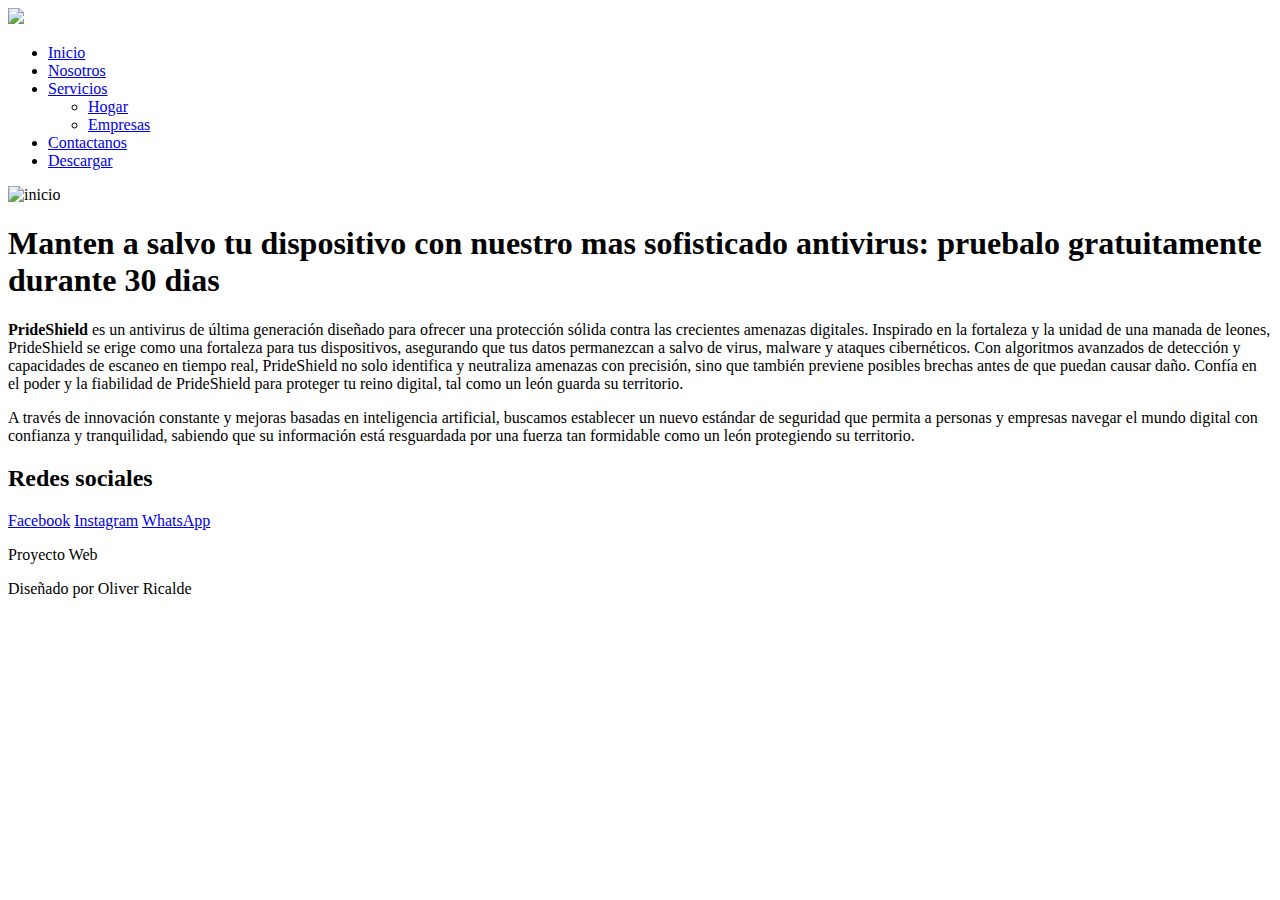
==== index.html @ 7447cc84 "Add files via upload" ====
<!DOCTYPE html>
<html lang="en">
<head>
    <meta charset="UTF-8">
    <meta name="viewport" content="width=device-width, initial-scale=1.0">
    <title>Document</title>
    <link rel="icon" href="favicon.png">
    <link rel="stylesheet" type="text/css" href="css/edgrid.css">
    <link rel="stylesheet" type="text/css" href="css/style.css">
</head>
<body>
    <header class="ed-container">
        <div class="ed-item web-20"> 
            <a href="/"><img src="img/logo.png"/></a>
        </div>
        <div class="ed-item web-80">
            <nav>
                <ul class="ed-menu web-horizontal web-main-end">
                    <li><a href="index.html">Inicio</a></li>
                    <li><a href="nosotros.html">Nosotros</a></li>
                    <li><a href="#">Servicios</a>
                        <ul class="ed-menu web-vertical">
                            <li><a href="hogar.html">Hogar</a></li>
                            <li><a href="empresas.html">Empresas</a></li>
                        </ul>
                    </li>
                    <li><a href="contacto.html">Contactanos</a></li>
                    <li><a href="#">Descargar</a></li>
                </ul>
            </nav>
        </div>
    </header>

        <div id="banner" class="ed-container">
            <div class="ed-item">
                <img class="img-ini" src="img/inicio.jpg" alt="inicio"/>
            </div>
        </div>

        <div class="ed-container">
            <main class="ed-item web-75">
                <h1>Manten a salvo tu dispositivo con nuestro mas sofisticado antivirus: pruebalo gratuitamente durante 30 dias</h1>
                <p> <b>PrideShield</b> es un antivirus de última generación diseñado para ofrecer una protección 
                    sólida contra las crecientes amenazas digitales. Inspirado en la fortaleza y la unidad de una manada de leones, 
                    PrideShield se erige como una fortaleza para tus dispositivos, asegurando que tus datos permanezcan a salvo de virus,
                     malware y ataques cibernéticos. Con algoritmos avanzados de detección y capacidades de escaneo en tiempo real, 
                     PrideShield no solo identifica y neutraliza amenazas con precisión, sino que también previene posibles brechas 
                     antes de que puedan causar daño. Confía en el poder y la fiabilidad de PrideShield
                     para proteger tu reino digital, tal como un león guarda su territorio.</p>
                <p>
                    A través de innovación constante y mejoras basadas en inteligencia artificial, buscamos establecer un nuevo 
                    estándar de seguridad que permita a personas y empresas navegar el mundo digital con confianza y tranquilidad, 
                    sabiendo que su información está resguardada por una fuerza tan formidable como un león protegiendo su territorio.
                </p>
            </main>

            <aside class="ed-item web-25">
                <div>
                    <h2>Redes sociales</h2>
                    <a href="http://facebook.com" target="_blank">Facebook</a>
                    <a href="http://instagram.com" target="_blank">Instagram</a>
                    <a href="http://WhatsApp.com" target="_blank">WhatsApp</a>
                </div>
            </aside>
        </div>

        <footer>
            <div class="ed-container">
                <div class="ed-item">
                    <p>Proyecto Web</p>
                    <p>Diseñado por Oliver Ricalde</p>
                </div>
            </div>
        </footer>

   
</body>
</html>
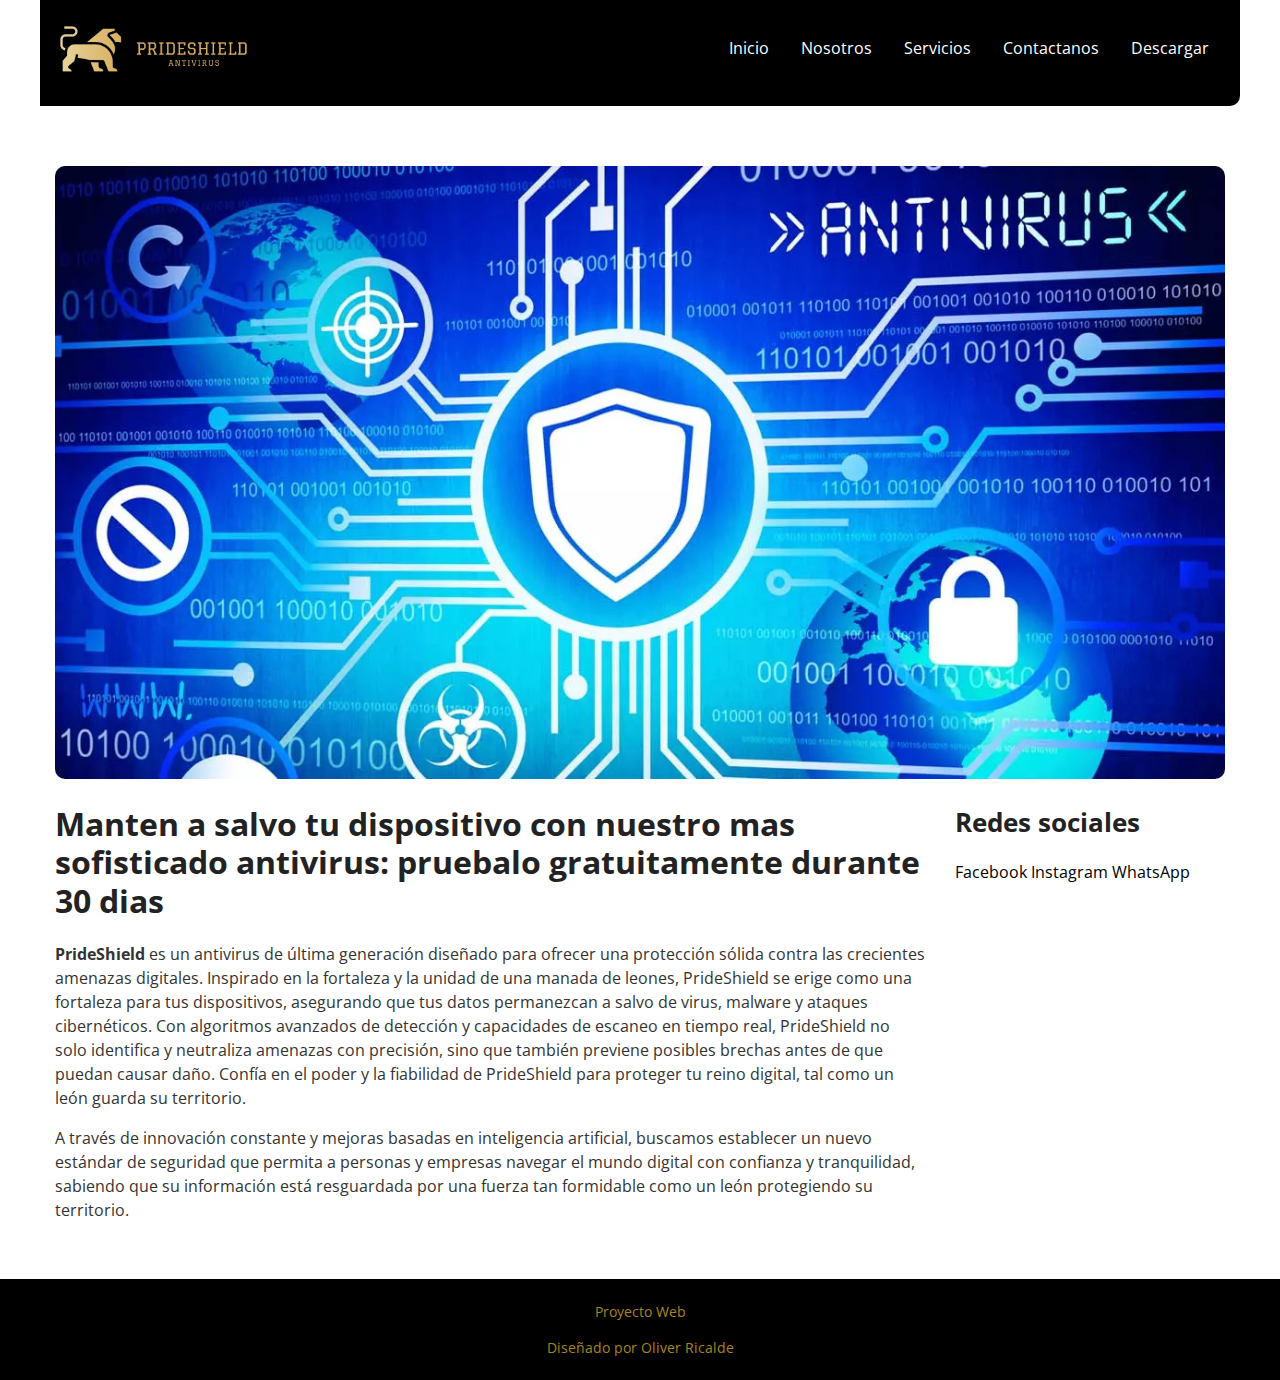
==== commit 9edef05d: "index.html" ====
--- a/index.html
+++ b/index.html
@@ -5,13 +5,13 @@
     <meta name="viewport" content="width=device-width, initial-scale=1.0">
     <title>Document</title>
     <link rel="icon" href="favicon.png">
-    <link rel="stylesheet" type="text/css" href="css/edgrid.css">
-    <link rel="stylesheet" type="text/css" href="css/style.css">
+    <link rel="stylesheet" type="text/css" href="edgrid.css">
+    <link rel="stylesheet" type="text/css" href="style.css">
 </head>
 <body>
     <header class="ed-container">
         <div class="ed-item web-20"> 
-            <a href="/"><img src="img/logo.png"/></a>
+            <a href="/"><img src="logo.png"/></a>
         </div>
         <div class="ed-item web-80">
             <nav>
@@ -33,7 +33,7 @@
 
         <div id="banner" class="ed-container">
             <div class="ed-item">
-                <img class="img-ini" src="img/inicio.jpg" alt="inicio"/>
+                <img class="img-ini" src="inicio.jpg" alt="inicio"/>
             </div>
         </div>
 
@@ -75,4 +75,4 @@
 
    
 </body>
-</html>+</html>
--- a/edgrid.css
+++ b/edgrid.css
@@ -0,0 +1,2758 @@
+@charset "UTF-8";
+@import url(http://fonts.googleapis.com/css?family=Open+Sans:400,300,700,600,800);
+*,
+*:before,
+*:after {
+  box-sizing: border-box; }
+
+body {
+  margin: 0;
+  font-family: sans-serif; }
+
+img {
+  max-width: 100%;
+  height: auto; }
+
+a {
+  text-decoration: none; }
+
+/*
+  GRUPOS Y CAJAS
+  ==============
+  Los grupos son contenedores para las cajas.
+  Las cajas crean las divisiones en el grupo (columnas).
+  En ED GRID 1.2. los grupos son containers y las
+  cajas son items. Para crear un namespace se usan las
+  clases ed-container y ed-item. Se pueden seguir usando
+  las clases .grupo y .caja pero se desaconseja (en la v2 desaparecerán)
+*/
+.grupo,
+.ed-container {
+  display: -webkit-flex;
+  display: -ms-flexbox;
+  display: flex;
+  -webkit-flex-wrap: wrap;
+      -ms-flex-wrap: wrap;
+          flex-wrap: wrap;
+  max-width: 1200px;
+  margin-left: auto;
+  margin-right: auto;
+  width: 100%; }
+  .grupo.total,
+  .grupo.full,
+  .ed-container.total,
+  .ed-container.full {
+    max-width: 100%; }
+
+.caja,
+.ed-item {
+  margin: 0;
+  padding-left: 15px;
+  padding-right: 15px;
+  width: 100%; }
+
+.base-5,
+.caja.base-5,
+.ed-item.base-5 {
+  width: 5%; }
+
+.base-10,
+.caja.base-10,
+.ed-item.base-10 {
+  width: 10%; }
+
+.base-15,
+.caja.base-15,
+.ed-item.base-15 {
+  width: 15%; }
+
+.base-20,
+.caja.base-20,
+.ed-item.base-20 {
+  width: 20%; }
+
+.base-25,
+.caja.base-25,
+.ed-item.base-25 {
+  width: 25%; }
+
+.base-30,
+.caja.base-30,
+.ed-item.base-30 {
+  width: 30%; }
+
+.base-35,
+.caja.base-35,
+.ed-item.base-35 {
+  width: 35%; }
+
+.base-40,
+.caja.base-40,
+.ed-item.base-40 {
+  width: 40%; }
+
+.base-45,
+.caja.base-45,
+.ed-item.base-45 {
+  width: 45%; }
+
+.base-50,
+.caja.base-50,
+.ed-item.base-50 {
+  width: 50%; }
+
+.base-55,
+.caja.base-55,
+.ed-item.base-55 {
+  width: 55%; }
+
+.base-60,
+.caja.base-60,
+.ed-item.base-60 {
+  width: 60%; }
+
+.base-65,
+.caja.base-65,
+.ed-item.base-65 {
+  width: 65%; }
+
+.base-70,
+.caja.base-70,
+.ed-item.base-70 {
+  width: 70%; }
+
+.base-75,
+.caja.base-75,
+.ed-item.base-75 {
+  width: 75%; }
+
+.base-80,
+.caja.base-80,
+.ed-item.base-80 {
+  width: 80%; }
+
+.base-85,
+.caja.base-85,
+.ed-item.base-85 {
+  width: 85%; }
+
+.base-90,
+.caja.base-90,
+.ed-item.base-90 {
+  width: 90%; }
+
+.base-95,
+.caja.base-95,
+.ed-item.base-95 {
+  width: 95%; }
+
+.base-100,
+.caja.base-100,
+.ed-item.base-100 {
+  width: 100%; }
+
+.base-1-3,
+.caja.base-1-3,
+.ed-item.base-1-3 {
+  width: 33.33333%; }
+
+.base-2-3,
+.caja.base-2-3,
+.ed-item.base-2-3 {
+  width: 66.66667%; }
+
+.base-3-3,
+.caja.base-3-3,
+.ed-item.base-3-3 {
+  width: 100%; }
+
+.base-1-6,
+.caja.base-1-6,
+.ed-item.base-1-6 {
+  width: 16.66667%; }
+
+.base-2-6,
+.caja.base-2-6,
+.ed-item.base-2-6 {
+  width: 33.33333%; }
+
+.base-3-6,
+.caja.base-3-6,
+.ed-item.base-3-6 {
+  width: 50%; }
+
+.base-4-6,
+.caja.base-4-6,
+.ed-item.base-4-6 {
+  width: 66.66667%; }
+
+.base-5-6,
+.caja.base-5-6,
+.ed-item.base-5-6 {
+  width: 83.33333%; }
+
+.base-6-6,
+.caja.base-6-6,
+.ed-item.base-6-6 {
+  width: 100%; }
+
+.base-1-8,
+.caja.base-1-8,
+.ed-item.base-1-8 {
+  width: 12.5%; }
+
+.base-2-8,
+.caja.base-2-8,
+.ed-item.base-2-8 {
+  width: 25%; }
+
+.base-3-8,
+.caja.base-3-8,
+.ed-item.base-3-8 {
+  width: 37.5%; }
+
+.base-4-8,
+.caja.base-4-8,
+.ed-item.base-4-8 {
+  width: 50%; }
+
+.base-5-8,
+.caja.base-5-8,
+.ed-item.base-5-8 {
+  width: 62.5%; }
+
+.base-6-8,
+.caja.base-6-8,
+.ed-item.base-6-8 {
+  width: 75%; }
+
+.base-7-8,
+.caja.base-7-8,
+.ed-item.base-7-8 {
+  width: 87.5%; }
+
+.base-8-8,
+.caja.base-8-8,
+.ed-item.base-8-8 {
+  width: 100%; }
+
+@media all and (min-width: 480px) {
+  .movil-5,
+  .caja.movil-5,
+  .ed-item.movil-5 {
+    width: 5%; }
+  .movil-10,
+  .caja.movil-10,
+  .ed-item.movil-10 {
+    width: 10%; }
+  .movil-15,
+  .caja.movil-15,
+  .ed-item.movil-15 {
+    width: 15%; }
+  .movil-20,
+  .caja.movil-20,
+  .ed-item.movil-20 {
+    width: 20%; }
+  .movil-25,
+  .caja.movil-25,
+  .ed-item.movil-25 {
+    width: 25%; }
+  .movil-30,
+  .caja.movil-30,
+  .ed-item.movil-30 {
+    width: 30%; }
+  .movil-35,
+  .caja.movil-35,
+  .ed-item.movil-35 {
+    width: 35%; }
+  .movil-40,
+  .caja.movil-40,
+  .ed-item.movil-40 {
+    width: 40%; }
+  .movil-45,
+  .caja.movil-45,
+  .ed-item.movil-45 {
+    width: 45%; }
+  .movil-50,
+  .caja.movil-50,
+  .ed-item.movil-50 {
+    width: 50%; }
+  .movil-55,
+  .caja.movil-55,
+  .ed-item.movil-55 {
+    width: 55%; }
+  .movil-60,
+  .caja.movil-60,
+  .ed-item.movil-60 {
+    width: 60%; }
+  .movil-65,
+  .caja.movil-65,
+  .ed-item.movil-65 {
+    width: 65%; }
+  .movil-70,
+  .caja.movil-70,
+  .ed-item.movil-70 {
+    width: 70%; }
+  .movil-75,
+  .caja.movil-75,
+  .ed-item.movil-75 {
+    width: 75%; }
+  .movil-80,
+  .caja.movil-80,
+  .ed-item.movil-80 {
+    width: 80%; }
+  .movil-85,
+  .caja.movil-85,
+  .ed-item.movil-85 {
+    width: 85%; }
+  .movil-90,
+  .caja.movil-90,
+  .ed-item.movil-90 {
+    width: 90%; }
+  .movil-95,
+  .caja.movil-95,
+  .ed-item.movil-95 {
+    width: 95%; }
+  .movil-100,
+  .caja.movil-100,
+  .ed-item.movil-100 {
+    width: 100%; }
+  .movil-1-3,
+  .caja.movil-1-3,
+  .ed-item.movil-1-3 {
+    width: 33.33333%; }
+  .movil-2-3,
+  .caja.movil-2-3,
+  .ed-item.movil-2-3 {
+    width: 66.66667%; }
+  .movil-3-3,
+  .caja.movil-3-3,
+  .ed-item.movil-3-3 {
+    width: 100%; }
+  .movil-1-6,
+  .caja.movil-1-6,
+  .ed-item.movil-1-6 {
+    width: 16.66667%; }
+  .movil-2-6,
+  .caja.movil-2-6,
+  .ed-item.movil-2-6 {
+    width: 33.33333%; }
+  .movil-3-6,
+  .caja.movil-3-6,
+  .ed-item.movil-3-6 {
+    width: 50%; }
+  .movil-4-6,
+  .caja.movil-4-6,
+  .ed-item.movil-4-6 {
+    width: 66.66667%; }
+  .movil-5-6,
+  .caja.movil-5-6,
+  .ed-item.movil-5-6 {
+    width: 83.33333%; }
+  .movil-6-6,
+  .caja.movil-6-6,
+  .ed-item.movil-6-6 {
+    width: 100%; }
+  .movil-1-8,
+  .caja.movil-1-8,
+  .ed-item.movil-1-8 {
+    width: 12.5%; }
+  .movil-2-8,
+  .caja.movil-2-8,
+  .ed-item.movil-2-8 {
+    width: 25%; }
+  .movil-3-8,
+  .caja.movil-3-8,
+  .ed-item.movil-3-8 {
+    width: 37.5%; }
+  .movil-4-8,
+  .caja.movil-4-8,
+  .ed-item.movil-4-8 {
+    width: 50%; }
+  .movil-5-8,
+  .caja.movil-5-8,
+  .ed-item.movil-5-8 {
+    width: 62.5%; }
+  .movil-6-8,
+  .caja.movil-6-8,
+  .ed-item.movil-6-8 {
+    width: 75%; }
+  .movil-7-8,
+  .caja.movil-7-8,
+  .ed-item.movil-7-8 {
+    width: 87.5%; }
+  .movil-8-8,
+  .caja.movil-8-8,
+  .ed-item.movil-8-8 {
+    width: 100%; } }
+
+@media all and (min-width: 768px) {
+  .tablet-5,
+  .caja.tablet-5,
+  .ed-item.tablet-5 {
+    width: 5%; }
+  .tablet-10,
+  .caja.tablet-10,
+  .ed-item.tablet-10 {
+    width: 10%; }
+  .tablet-15,
+  .caja.tablet-15,
+  .ed-item.tablet-15 {
+    width: 15%; }
+  .tablet-20,
+  .caja.tablet-20,
+  .ed-item.tablet-20 {
+    width: 20%; }
+  .tablet-25,
+  .caja.tablet-25,
+  .ed-item.tablet-25 {
+    width: 25%; }
+  .tablet-30,
+  .caja.tablet-30,
+  .ed-item.tablet-30 {
+    width: 30%; }
+  .tablet-35,
+  .caja.tablet-35,
+  .ed-item.tablet-35 {
+    width: 35%; }
+  .tablet-40,
+  .caja.tablet-40,
+  .ed-item.tablet-40 {
+    width: 40%; }
+  .tablet-45,
+  .caja.tablet-45,
+  .ed-item.tablet-45 {
+    width: 45%; }
+  .tablet-50,
+  .caja.tablet-50,
+  .ed-item.tablet-50 {
+    width: 50%; }
+  .tablet-55,
+  .caja.tablet-55,
+  .ed-item.tablet-55 {
+    width: 55%; }
+  .tablet-60,
+  .caja.tablet-60,
+  .ed-item.tablet-60 {
+    width: 60%; }
+  .tablet-65,
+  .caja.tablet-65,
+  .ed-item.tablet-65 {
+    width: 65%; }
+  .tablet-70,
+  .caja.tablet-70,
+  .ed-item.tablet-70 {
+    width: 70%; }
+  .tablet-75,
+  .caja.tablet-75,
+  .ed-item.tablet-75 {
+    width: 75%; }
+  .tablet-80,
+  .caja.tablet-80,
+  .ed-item.tablet-80 {
+    width: 80%; }
+  .tablet-85,
+  .caja.tablet-85,
+  .ed-item.tablet-85 {
+    width: 85%; }
+  .tablet-90,
+  .caja.tablet-90,
+  .ed-item.tablet-90 {
+    width: 90%; }
+  .tablet-95,
+  .caja.tablet-95,
+  .ed-item.tablet-95 {
+    width: 95%; }
+  .tablet-100,
+  .caja.tablet-100,
+  .ed-item.tablet-100 {
+    width: 100%; }
+  .tablet-1-3,
+  .caja.tablet-1-3,
+  .ed-item.tablet-1-3 {
+    width: 33.33333%; }
+  .tablet-2-3,
+  .caja.tablet-2-3,
+  .ed-item.tablet-2-3 {
+    width: 66.66667%; }
+  .tablet-3-3,
+  .caja.tablet-3-3,
+  .ed-item.tablet-3-3 {
+    width: 100%; }
+  .tablet-1-6,
+  .caja.tablet-1-6,
+  .ed-item.tablet-1-6 {
+    width: 16.66667%; }
+  .tablet-2-6,
+  .caja.tablet-2-6,
+  .ed-item.tablet-2-6 {
+    width: 33.33333%; }
+  .tablet-3-6,
+  .caja.tablet-3-6,
+  .ed-item.tablet-3-6 {
+    width: 50%; }
+  .tablet-4-6,
+  .caja.tablet-4-6,
+  .ed-item.tablet-4-6 {
+    width: 66.66667%; }
+  .tablet-5-6,
+  .caja.tablet-5-6,
+  .ed-item.tablet-5-6 {
+    width: 83.33333%; }
+  .tablet-6-6,
+  .caja.tablet-6-6,
+  .ed-item.tablet-6-6 {
+    width: 100%; }
+  .tablet-1-8,
+  .caja.tablet-1-8,
+  .ed-item.tablet-1-8 {
+    width: 12.5%; }
+  .tablet-2-8,
+  .caja.tablet-2-8,
+  .ed-item.tablet-2-8 {
+    width: 25%; }
+  .tablet-3-8,
+  .caja.tablet-3-8,
+  .ed-item.tablet-3-8 {
+    width: 37.5%; }
+  .tablet-4-8,
+  .caja.tablet-4-8,
+  .ed-item.tablet-4-8 {
+    width: 50%; }
+  .tablet-5-8,
+  .caja.tablet-5-8,
+  .ed-item.tablet-5-8 {
+    width: 62.5%; }
+  .tablet-6-8,
+  .caja.tablet-6-8,
+  .ed-item.tablet-6-8 {
+    width: 75%; }
+  .tablet-7-8,
+  .caja.tablet-7-8,
+  .ed-item.tablet-7-8 {
+    width: 87.5%; }
+  .tablet-8-8,
+  .caja.tablet-8-8,
+  .ed-item.tablet-8-8 {
+    width: 100%; } }
+
+@media all and (min-width: 1024px) {
+  .web-5,
+  .caja.web-5,
+  .ed-item.web-5 {
+    width: 5%; }
+  .web-10,
+  .caja.web-10,
+  .ed-item.web-10 {
+    width: 10%; }
+  .web-15,
+  .caja.web-15,
+  .ed-item.web-15 {
+    width: 15%; }
+  .web-20,
+  .caja.web-20,
+  .ed-item.web-20 {
+    width: 20%; }
+  .web-25,
+  .caja.web-25,
+  .ed-item.web-25 {
+    width: 25%; }
+  .web-30,
+  .caja.web-30,
+  .ed-item.web-30 {
+    width: 30%; }
+  .web-35,
+  .caja.web-35,
+  .ed-item.web-35 {
+    width: 35%; }
+  .web-40,
+  .caja.web-40,
+  .ed-item.web-40 {
+    width: 40%; }
+  .web-45,
+  .caja.web-45,
+  .ed-item.web-45 {
+    width: 45%; }
+  .web-50,
+  .caja.web-50,
+  .ed-item.web-50 {
+    width: 50%; }
+  .web-55,
+  .caja.web-55,
+  .ed-item.web-55 {
+    width: 55%; }
+  .web-60,
+  .caja.web-60,
+  .ed-item.web-60 {
+    width: 60%; }
+  .web-65,
+  .caja.web-65,
+  .ed-item.web-65 {
+    width: 65%; }
+  .web-70,
+  .caja.web-70,
+  .ed-item.web-70 {
+    width: 70%; }
+  .web-75,
+  .caja.web-75,
+  .ed-item.web-75 {
+    width: 75%; }
+  .web-80,
+  .caja.web-80,
+  .ed-item.web-80 {
+    width: 80%; }
+  .web-85,
+  .caja.web-85,
+  .ed-item.web-85 {
+    width: 85%; }
+  .web-90,
+  .caja.web-90,
+  .ed-item.web-90 {
+    width: 90%; }
+  .web-95,
+  .caja.web-95,
+  .ed-item.web-95 {
+    width: 95%; }
+  .web-100,
+  .caja.web-100,
+  .ed-item.web-100 {
+    width: 100%; }
+  .web-1-3,
+  .caja.web-1-3,
+  .ed-item.web-1-3 {
+    width: 33.33333%; }
+  .web-2-3,
+  .caja.web-2-3,
+  .ed-item.web-2-3 {
+    width: 66.66667%; }
+  .web-3-3,
+  .caja.web-3-3,
+  .ed-item.web-3-3 {
+    width: 100%; }
+  .web-1-6,
+  .caja.web-1-6,
+  .ed-item.web-1-6 {
+    width: 16.66667%; }
+  .web-2-6,
+  .caja.web-2-6,
+  .ed-item.web-2-6 {
+    width: 33.33333%; }
+  .web-3-6,
+  .caja.web-3-6,
+  .ed-item.web-3-6 {
+    width: 50%; }
+  .web-4-6,
+  .caja.web-4-6,
+  .ed-item.web-4-6 {
+    width: 66.66667%; }
+  .web-5-6,
+  .caja.web-5-6,
+  .ed-item.web-5-6 {
+    width: 83.33333%; }
+  .web-6-6,
+  .caja.web-6-6,
+  .ed-item.web-6-6 {
+    width: 100%; }
+  .web-1-8,
+  .caja.web-1-8,
+  .ed-item.web-1-8 {
+    width: 12.5%; }
+  .web-2-8,
+  .caja.web-2-8,
+  .ed-item.web-2-8 {
+    width: 25%; }
+  .web-3-8,
+  .caja.web-3-8,
+  .ed-item.web-3-8 {
+    width: 37.5%; }
+  .web-4-8,
+  .caja.web-4-8,
+  .ed-item.web-4-8 {
+    width: 50%; }
+  .web-5-8,
+  .caja.web-5-8,
+  .ed-item.web-5-8 {
+    width: 62.5%; }
+  .web-6-8,
+  .caja.web-6-8,
+  .ed-item.web-6-8 {
+    width: 75%; }
+  .web-7-8,
+  .caja.web-7-8,
+  .ed-item.web-7-8 {
+    width: 87.5%; }
+  .web-8-8,
+  .caja.web-8-8,
+  .ed-item.web-8-8 {
+    width: 100%; } }
+
+@media all and (min-width: 1400px) {
+  .hd-5,
+  .caja.hd-5,
+  .ed-item.hd-5 {
+    width: 5%; }
+  .hd-10,
+  .caja.hd-10,
+  .ed-item.hd-10 {
+    width: 10%; }
+  .hd-15,
+  .caja.hd-15,
+  .ed-item.hd-15 {
+    width: 15%; }
+  .hd-20,
+  .caja.hd-20,
+  .ed-item.hd-20 {
+    width: 20%; }
+  .hd-25,
+  .caja.hd-25,
+  .ed-item.hd-25 {
+    width: 25%; }
+  .hd-30,
+  .caja.hd-30,
+  .ed-item.hd-30 {
+    width: 30%; }
+  .hd-35,
+  .caja.hd-35,
+  .ed-item.hd-35 {
+    width: 35%; }
+  .hd-40,
+  .caja.hd-40,
+  .ed-item.hd-40 {
+    width: 40%; }
+  .hd-45,
+  .caja.hd-45,
+  .ed-item.hd-45 {
+    width: 45%; }
+  .hd-50,
+  .caja.hd-50,
+  .ed-item.hd-50 {
+    width: 50%; }
+  .hd-55,
+  .caja.hd-55,
+  .ed-item.hd-55 {
+    width: 55%; }
+  .hd-60,
+  .caja.hd-60,
+  .ed-item.hd-60 {
+    width: 60%; }
+  .hd-65,
+  .caja.hd-65,
+  .ed-item.hd-65 {
+    width: 65%; }
+  .hd-70,
+  .caja.hd-70,
+  .ed-item.hd-70 {
+    width: 70%; }
+  .hd-75,
+  .caja.hd-75,
+  .ed-item.hd-75 {
+    width: 75%; }
+  .hd-80,
+  .caja.hd-80,
+  .ed-item.hd-80 {
+    width: 80%; }
+  .hd-85,
+  .caja.hd-85,
+  .ed-item.hd-85 {
+    width: 85%; }
+  .hd-90,
+  .caja.hd-90,
+  .ed-item.hd-90 {
+    width: 90%; }
+  .hd-95,
+  .caja.hd-95,
+  .ed-item.hd-95 {
+    width: 95%; }
+  .hd-100,
+  .caja.hd-100,
+  .ed-item.hd-100 {
+    width: 100%; }
+  .hd-1-3,
+  .caja.hd-1-3,
+  .ed-item.hd-1-3 {
+    width: 33.33333%; }
+  .hd-2-3,
+  .caja.hd-2-3,
+  .ed-item.hd-2-3 {
+    width: 66.66667%; }
+  .hd-3-3,
+  .caja.hd-3-3,
+  .ed-item.hd-3-3 {
+    width: 100%; }
+  .hd-1-6,
+  .caja.hd-1-6,
+  .ed-item.hd-1-6 {
+    width: 16.66667%; }
+  .hd-2-6,
+  .caja.hd-2-6,
+  .ed-item.hd-2-6 {
+    width: 33.33333%; }
+  .hd-3-6,
+  .caja.hd-3-6,
+  .ed-item.hd-3-6 {
+    width: 50%; }
+  .hd-4-6,
+  .caja.hd-4-6,
+  .ed-item.hd-4-6 {
+    width: 66.66667%; }
+  .hd-5-6,
+  .caja.hd-5-6,
+  .ed-item.hd-5-6 {
+    width: 83.33333%; }
+  .hd-6-6,
+  .caja.hd-6-6,
+  .ed-item.hd-6-6 {
+    width: 100%; }
+  .hd-1-8,
+  .caja.hd-1-8,
+  .ed-item.hd-1-8 {
+    width: 12.5%; }
+  .hd-2-8,
+  .caja.hd-2-8,
+  .ed-item.hd-2-8 {
+    width: 25%; }
+  .hd-3-8,
+  .caja.hd-3-8,
+  .ed-item.hd-3-8 {
+    width: 37.5%; }
+  .hd-4-8,
+  .caja.hd-4-8,
+  .ed-item.hd-4-8 {
+    width: 50%; }
+  .hd-5-8,
+  .caja.hd-5-8,
+  .ed-item.hd-5-8 {
+    width: 62.5%; }
+  .hd-6-8,
+  .caja.hd-6-8,
+  .ed-item.hd-6-8 {
+    width: 75%; }
+  .hd-7-8,
+  .caja.hd-7-8,
+  .ed-item.hd-7-8 {
+    width: 87.5%; }
+  .hd-8-8,
+  .caja.hd-8-8,
+  .ed-item.hd-8-8 {
+    width: 100%; } }
+
+/*ESTILOS PARA DESARROLLO
+========================
+Añada la clase "desarrollo"
+a <body> para tener ayudas al trabajar con ED GRID
+*/
+body.desarrollo {
+  margin: 0 !important; }
+  body.desarrollo:before {
+    background: steelblue;
+    color: #fff;
+    font-family: sans-serif;
+    font-size: 18px;
+    font-weight: bold;
+    line-height: 36px;
+    text-align: center;
+    display: block;
+    height: 36px;
+    margin-bottom: 30px;
+    position: relative;
+    z-index: 900; }
+  body.desarrollo .grupo,
+  body.desarrollo .ed-container {
+    padding-top: 22px;
+    margin-bottom: 10px;
+    outline: 1px solid tomato;
+    position: relative; }
+    body.desarrollo .grupo .caja,
+    body.desarrollo .grupo .ed-item,
+    body.desarrollo .ed-container .caja,
+    body.desarrollo .ed-container .ed-item {
+      position: relative;
+      padding-bottom: 22px; }
+      body.desarrollo .grupo .caja:nth-child(even),
+      body.desarrollo .grupo .ed-item:nth-child(even),
+      body.desarrollo .ed-container .caja:nth-child(even),
+      body.desarrollo .ed-container .ed-item:nth-child(even) {
+        background: rgba(70, 130, 180, 0.2); }
+    body.desarrollo .grupo .grupo,
+    body.desarrollo .grupo .ed-container,
+    body.desarrollo .ed-container .grupo,
+    body.desarrollo .ed-container .ed-container {
+      margin-bottom: 0; }
+
+.desarrollo .grupo:before,
+.desarrollo .ed-container:before,
+.desarrollo .grupo .caja:after,
+.desarrollo .ed-container .ed-item:after {
+  content: attr(class);
+  font-style: italic;
+  font-size: 12px;
+  font-weight: normal;
+  padding: 0 5px;
+  z-index: 1;
+  bottom: 0;
+  right: 0;
+  position: absolute;
+  display: table;
+  width: 100%;
+  height: 22px;
+  line-height: 22px; }
+
+.desarrollo .grupo:before,
+.desarrollo .ed-container:before {
+  background: rgba(255, 99, 71, 0.3);
+  color: tomato;
+  top: 0;
+  left: 0;
+  width: 100%; }
+
+.desarrollo .caja:after,
+.desarrollo .ed-item:after {
+  background: rgba(70, 130, 180, 0.2);
+  color: steelblue; }
+
+.desarrollo .caja.total:after,
+.desarrollo .ed-item.total:after {
+  background: rgba(27, 50, 70, 0.3); }
+
+body.desarrollo:before {
+  content: "ED-GRID: Tamaño base"; }
+
+@media screen and (min-width: 480px) {
+  body.desarrollo:before {
+    content: "ED-GRID: Tamaño movil, desde 480px"; } }
+
+@media screen and (min-width: 768px) {
+  body.desarrollo:before {
+    content: "ED-GRID: Tamaño tablet, desde 768px"; } }
+
+@media screen and (min-width: 1024px) {
+  body.desarrollo:before {
+    content: "ED-GRID: Tamaño web, desde 1024px"; } }
+
+@media screen and (min-width: 1400px) {
+  body.desarrollo:before {
+    content: "ED-GRID: Tamaño hd, desde 1400px"; } }
+
+.grupo.demostrar,
+.ed-container.demostrar {
+  outline: 1px solid tomato;
+  margin: 1em auto; }
+  .grupo.demostrar > .caja,
+  .grupo.demostrar > .ed-item,
+  .ed-container.demostrar > .caja,
+  .ed-container.demostrar > .ed-item {
+    background: #eee;
+    box-shadow: 0 0 0 1px steelblue;
+    padding-top: 1em;
+    padding-bottom: 1em; }
+    .grupo.demostrar > .caja p,
+    .grupo.demostrar > .ed-item p,
+    .ed-container.demostrar > .caja p,
+    .ed-container.demostrar > .ed-item p {
+      margin-bottom: 0; }
+    .grupo.demostrar > .caja:nth-child(odd),
+    .grupo.demostrar > .ed-item:nth-child(odd),
+    .ed-container.demostrar > .caja:nth-child(odd),
+    .ed-container.demostrar > .ed-item:nth-child(odd) {
+      background: #ddd; }
+
+@media screen and (max-width: 479px) {
+  .desde-movil,
+  .from-movil {
+    display: none !important; } }
+
+@media screen and (max-width: 767px) {
+  .desde-tablet,
+  .from-tablet {
+    display: none !important; } }
+
+@media screen and (max-width: 1023px) {
+  .desde-web,
+  .from-web {
+    display: none !important; } }
+
+@media screen and (max-width: 1399px) {
+  .desde-hd,
+  .from-hd {
+    display: none !important; } }
+
+@media screen and (min-width: 480px) {
+  .hasta-movil,
+  .to-movil {
+    display: none !important; } }
+
+@media screen and (min-width: 768px) {
+  .hasta-tablet,
+  .to-tablet {
+    display: none !important; } }
+
+@media screen and (min-width: 1024px) {
+  .hasta-web,
+  .to-web {
+    display: none !important; } }
+
+@media screen and (min-width: 1400px) {
+  .hasta-hd,
+  .to-hd {
+    display: none !important; } }
+
+.centro,
+.centrar,
+.center {
+  display: block;
+  clear: both;
+  margin-right: auto !important;
+  margin-left: auto !important; }
+
+.left,
+.izquierda {
+  float: left; }
+
+.right,
+.derecha {
+  float: right; }
+
+.total,
+.full {
+  width: 100%;
+  clear: both; }
+
+.centrar-texto,
+.center-text,
+.text-center {
+  text-align: center; }
+
+.izquierda-texto,
+.izquierda-contenido {
+  text-align: left; }
+
+.derecha-texto,
+.derecha-contenido {
+  text-align: right; }
+
+.circulo,
+.circle {
+  border-radius: 50%; }
+
+.limpiar:before,
+.limpiar:after,
+.clearfix:before, .clearfix:after {
+  content: "";
+  display: table;
+  width: 100%;
+  clear: both; }
+
+/*NO PADDING
+===========
+class="no-padding" al grupo, le da padding cero a todas sus cajas.
+class="no-padding" a la caja le da padding cero solo a ella
+*/
+.no-padding.grupo > .caja,
+.no-padding.ed-container > .ed-item,
+.caja.no-padding,
+.ed-item.no-padding {
+  padding-left: 0 !important;
+  padding-right: 0 !important; }
+
+/* Controlar el padding*/
+.padding {
+  padding-left: 15px;
+  padding-right: 15px; }
+
+.padding-2 {
+  padding-left: 30px;
+  padding-right: 30px; }
+
+.padding-3 {
+  padding-left: 45px;
+  padding-right: 45px; }
+
+[class^="icon-"]:before,
+[class*=" icon-"]:before {
+  position: relative;
+  top: .15em;
+  display: inline-block; }
+
+.espacio:before {
+  margin-right: .3em; }
+
+.ed-video {
+  height: 0;
+  overflow: hidden;
+  padding-bottom: 56.25%;
+  position: relative; }
+  .ed-video > iframe,
+  .ed-video > object,
+  .ed-video > video {
+    position: absolute;
+    top: 0;
+    left: 0;
+    width: 100%;
+    height: 100%; }
+
+.ed-menu, .ed-menu ul {
+  margin-top: 0;
+  margin-bottom: 0;
+  padding-left: 0;
+  list-style: none; }
+
+.ed-menu li {
+  position: relative; }
+
+.ed-menu ul {
+  position: absolute;
+  display: none; }
+
+.ed-menu a {
+  display: block;
+  width: 100%;
+  line-height: 3em;
+  padding: 0 1em; }
+
+.ed-menu.default, .ed-menu.nav-bar {
+  background: #eee; }
+  .ed-menu.default li, .ed-menu.nav-bar li {
+    -webkit-flex: 1;
+        -ms-flex: 1;
+            flex: 1; }
+    .ed-menu.default li:hover, .ed-menu.nav-bar li:hover {
+      background: rgba(0, 0, 0, 0.1); }
+  .ed-menu.default ul, .ed-menu.nav-bar ul {
+    background: #e1e1e1; }
+  .ed-menu.default a, .ed-menu.nav-bar a {
+    color: #666; }
+
+.ed-menu.nav-bar {
+  border: 1px solid rgba(0, 0, 0, 0.1); }
+  .ed-menu.nav-bar li {
+    border-bottom: 1px solid rgba(0, 0, 0, 0.1); }
+    .ed-menu.nav-bar li:last-child {
+      border-right: none; }
+  .ed-menu.nav-bar ul {
+    border: 1px solid rgba(0, 0, 0, 0.1); }
+    .ed-menu.nav-bar ul li {
+      border-bottom: 1px solid rgba(0, 0, 0, 0.1); }
+      .ed-menu.nav-bar ul li:last-child {
+        border-bottom: none; }
+
+.ed-menu.button-bar li {
+  margin-bottom: .5em;
+  margin-right: .5em; }
+
+.ed-menu.button-bar a {
+  border: 1px solid rgba(0, 0, 0, 0.1);
+  display: block;
+  background: #eee;
+  line-height: 2.5em;
+  margin-right: .5em;
+  padding: 0 1.5em;
+  border-radius: 4px;
+  color: #666; }
+  .ed-menu.button-bar a:hover {
+    background: rgba(0, 0, 0, 0.1); }
+
+@media screen and (min-width: 768px) {
+  .tablet-horizontal {
+    display: -webkit-flex;
+    display: -ms-flexbox;
+    display: flex;
+    -webkit-flex-wrap: wrap;
+        -ms-flex-wrap: wrap;
+            flex-wrap: wrap;
+    -webkit-align-items: center;
+        -ms-flex-align: center;
+            align-items: center; }
+    .tablet-horizontal.nav-bar > li {
+      border-right: 1px solid rgba(0, 0, 0, 0.1);
+      border-bottom: none; }
+    .tablet-horizontal a {
+      text-align: center; }
+    .tablet-horizontal ul {
+      position: absolute;
+      top: 100%;
+      min-width: 10em; }
+      .tablet-horizontal ul ul {
+        top: 0;
+        left: 100%; }
+    .tablet-horizontal li:hover > ul {
+      display: block; } }
+
+@media screen and (min-width: 1024px) {
+  .web-horizontal {
+    display: -webkit-flex;
+    display: -ms-flexbox;
+    display: flex;
+    -webkit-flex-wrap: wrap;
+        -ms-flex-wrap: wrap;
+            flex-wrap: wrap;
+    -webkit-align-items: center;
+        -ms-flex-align: center;
+            align-items: center; }
+    .web-horizontal.nav-bar > li {
+      border-right: 1px solid rgba(0, 0, 0, 0.1);
+      border-bottom: none; }
+    .web-horizontal a {
+      text-align: center; }
+    .web-horizontal ul {
+      position: absolute;
+      top: 100%;
+      min-width: 10em; }
+      .web-horizontal ul ul {
+        top: 0;
+        left: 100%; }
+    .web-horizontal li:hover > ul {
+      display: block; } }
+
+@font-face {
+  font-family: "ed-grid";
+  src: url("../fonts/ed-grid.eot");
+  src: url("../fonts/ed-grid.eot?#iefix") format("embedded-opentype"), url("../fonts/ed-grid.woff") format("woff"), url("../fonts/ed-grid.ttf") format("truetype"), url("../fonts/ed-grid.svg#ed-grid") format("svg");
+  font-weight: normal;
+  font-style: normal; }
+
+[data-icon]:before {
+  font-family: "ed-grid", sans-serif !important;
+  content: attr(data-icon);
+  font-style: normal !important;
+  font-weight: normal !important;
+  font-variant: normal !important;
+  text-transform: none !important;
+  speak: none;
+  line-height: 1;
+  -webkit-font-smoothing: antialiased; }
+
+[class^="icon-"]:before,
+[class*=" icon-"]:before {
+  font-family: "ed-grid",sans-serif !important;
+  font-style: normal !important;
+  font-weight: normal !important;
+  font-variant: normal !important;
+  text-transform: none !important;
+  speak: none;
+  line-height: 1;
+  -webkit-font-smoothing: antialiased; }
+
+.icon-youtube:before {
+  content: "a"; }
+
+.icon-twitter:before {
+  content: "b"; }
+
+.icon-facebook:before {
+  content: "c"; }
+
+.icon-linkedin:before {
+  content: "d"; }
+
+.icon-pinterest:before {
+  content: "e"; }
+
+.icon-instagram:before {
+  content: "f"; }
+
+.icon-rss:before {
+  content: "g"; }
+
+.icon-github:before {
+  content: "h"; }
+
+.icon-izquierda:before {
+  content: "i"; }
+
+.icon-derecha:before {
+  content: "j"; }
+
+.icon-arriba:before {
+  content: "k"; }
+
+.icon-abajo:before {
+  content: "l"; }
+
+.icon-triangulo-izquierda:before {
+  content: "m"; }
+
+.icon-triangulo-derecha:before {
+  content: "n"; }
+
+.icon-triangulo-arriba:before {
+  content: "p"; }
+
+.icon-aceptar:before {
+  content: "q"; }
+
+.icon-triangulo-abajo:before {
+  content: "o"; }
+
+.icon-telefono:before {
+  content: "r"; }
+
+.icon-android:before {
+  content: "s"; }
+
+.icon-apple:before {
+  content: "t"; }
+
+.icon-bitcoin:before {
+  content: "u"; }
+
+.icon-fecha:before {
+  content: "v"; }
+
+.icon-camara:before {
+  content: "w"; }
+
+.icon-tarjeta:before {
+  content: "x"; }
+
+.icon-pin:before {
+  content: "y"; }
+
+.icon-cerrar:before {
+  content: "z"; }
+
+.icon-whatsapp:before {
+  content: "A"; }
+
+.icon-vimeo:before {
+  content: "B"; }
+
+.icon-menu:before {
+  content: "C"; }
+
+.icon-menu-secundario:before {
+  content: "D"; }
+
+.icon-correo:before {
+  content: "E"; }
+
+.icon-ed:before {
+  content: "F"; }
+
+.icon-google-plus:before {
+  content: "G"; }
+
+.icon-carrito:before {
+  content: "H"; }
+
+.icon-usuario:before {
+  content: "I"; }
+
+.icon-enlace:before {
+  content: "J"; }
+
+.icon-portafolio:before {
+  content: "K"; }
+
+.icon-mastercard:before {
+  content: "L"; }
+
+.icon-paypal:before {
+  content: "M"; }
+
+.icon-visa:before {
+  content: "N"; }
+
+.icon-buscar:before {
+  content: "O"; }
+
+@media screen and (min-width: 480px) {
+  .movil-order-1 {
+    -webkit-order: 1;
+        -ms-flex-order: 1;
+            order: 1; }
+  .movil-order-2 {
+    -webkit-order: 2;
+        -ms-flex-order: 2;
+            order: 2; }
+  .movil-order-3 {
+    -webkit-order: 3;
+        -ms-flex-order: 3;
+            order: 3; }
+  .movil-order-4 {
+    -webkit-order: 4;
+        -ms-flex-order: 4;
+            order: 4; }
+  .movil-order-5 {
+    -webkit-order: 5;
+        -ms-flex-order: 5;
+            order: 5; }
+  .movil-order-6 {
+    -webkit-order: 6;
+        -ms-flex-order: 6;
+            order: 6; }
+  .movil-order-7 {
+    -webkit-order: 7;
+        -ms-flex-order: 7;
+            order: 7; }
+  .movil-order-8 {
+    -webkit-order: 8;
+        -ms-flex-order: 8;
+            order: 8; }
+  .movil-order-9 {
+    -webkit-order: 9;
+        -ms-flex-order: 9;
+            order: 9; }
+  .movil-order-10 {
+    -webkit-order: 10;
+        -ms-flex-order: 10;
+            order: 10; } }
+
+@media screen and (min-width: 768px) {
+  .tablet-order-1 {
+    -webkit-order: 1;
+        -ms-flex-order: 1;
+            order: 1; }
+  .tablet-order-2 {
+    -webkit-order: 2;
+        -ms-flex-order: 2;
+            order: 2; }
+  .tablet-order-3 {
+    -webkit-order: 3;
+        -ms-flex-order: 3;
+            order: 3; }
+  .tablet-order-4 {
+    -webkit-order: 4;
+        -ms-flex-order: 4;
+            order: 4; }
+  .tablet-order-5 {
+    -webkit-order: 5;
+        -ms-flex-order: 5;
+            order: 5; }
+  .tablet-order-6 {
+    -webkit-order: 6;
+        -ms-flex-order: 6;
+            order: 6; }
+  .tablet-order-7 {
+    -webkit-order: 7;
+        -ms-flex-order: 7;
+            order: 7; }
+  .tablet-order-8 {
+    -webkit-order: 8;
+        -ms-flex-order: 8;
+            order: 8; }
+  .tablet-order-9 {
+    -webkit-order: 9;
+        -ms-flex-order: 9;
+            order: 9; }
+  .tablet-order-10 {
+    -webkit-order: 10;
+        -ms-flex-order: 10;
+            order: 10; } }
+
+@media screen and (min-width: 1024px) {
+  .web-order-1 {
+    -webkit-order: 1;
+        -ms-flex-order: 1;
+            order: 1; }
+  .web-order-2 {
+    -webkit-order: 2;
+        -ms-flex-order: 2;
+            order: 2; }
+  .web-order-3 {
+    -webkit-order: 3;
+        -ms-flex-order: 3;
+            order: 3; }
+  .web-order-4 {
+    -webkit-order: 4;
+        -ms-flex-order: 4;
+            order: 4; }
+  .web-order-5 {
+    -webkit-order: 5;
+        -ms-flex-order: 5;
+            order: 5; }
+  .web-order-6 {
+    -webkit-order: 6;
+        -ms-flex-order: 6;
+            order: 6; }
+  .web-order-7 {
+    -webkit-order: 7;
+        -ms-flex-order: 7;
+            order: 7; }
+  .web-order-8 {
+    -webkit-order: 8;
+        -ms-flex-order: 8;
+            order: 8; }
+  .web-order-9 {
+    -webkit-order: 9;
+        -ms-flex-order: 9;
+            order: 9; }
+  .web-order-10 {
+    -webkit-order: 10;
+        -ms-flex-order: 10;
+            order: 10; } }
+
+@media screen and (min-width: 1400px) {
+  .hd-order-1 {
+    -webkit-order: 1;
+        -ms-flex-order: 1;
+            order: 1; }
+  .hd-order-2 {
+    -webkit-order: 2;
+        -ms-flex-order: 2;
+            order: 2; }
+  .hd-order-3 {
+    -webkit-order: 3;
+        -ms-flex-order: 3;
+            order: 3; }
+  .hd-order-4 {
+    -webkit-order: 4;
+        -ms-flex-order: 4;
+            order: 4; }
+  .hd-order-5 {
+    -webkit-order: 5;
+        -ms-flex-order: 5;
+            order: 5; }
+  .hd-order-6 {
+    -webkit-order: 6;
+        -ms-flex-order: 6;
+            order: 6; }
+  .hd-order-7 {
+    -webkit-order: 7;
+        -ms-flex-order: 7;
+            order: 7; }
+  .hd-order-8 {
+    -webkit-order: 8;
+        -ms-flex-order: 8;
+            order: 8; }
+  .hd-order-9 {
+    -webkit-order: 9;
+        -ms-flex-order: 9;
+            order: 9; }
+  .hd-order-10 {
+    -webkit-order: 10;
+        -ms-flex-order: 10;
+            order: 10; } }
+
+.justify {
+  -webkit-justify-content: space-between;
+      -ms-flex-pack: justify;
+          justify-content: space-between;
+  display: -webkit-flex;
+  display: -ms-flexbox;
+  display: flex;
+  -webkit-flex-wrap: wrap;
+      -ms-flex-wrap: wrap;
+          flex-wrap: wrap; }
+
+@media all and (min-width: 480px) {
+  .movil-justify {
+    -webkit-justify-content: space-between;
+        -ms-flex-pack: justify;
+            justify-content: space-between;
+    display: -webkit-flex;
+    display: -ms-flexbox;
+    display: flex;
+    -webkit-flex-wrap: wrap;
+        -ms-flex-wrap: wrap;
+            flex-wrap: wrap; } }
+
+@media all and (min-width: 768px) {
+  .tablet-justify {
+    -webkit-justify-content: space-between;
+        -ms-flex-pack: justify;
+            justify-content: space-between;
+    display: -webkit-flex;
+    display: -ms-flexbox;
+    display: flex;
+    -webkit-flex-wrap: wrap;
+        -ms-flex-wrap: wrap;
+            flex-wrap: wrap; } }
+
+@media all and (min-width: 1024px) {
+  .web-justify {
+    -webkit-justify-content: space-between;
+        -ms-flex-pack: justify;
+            justify-content: space-between;
+    display: -webkit-flex;
+    display: -ms-flexbox;
+    display: flex;
+    -webkit-flex-wrap: wrap;
+        -ms-flex-wrap: wrap;
+            flex-wrap: wrap; } }
+
+@media all and (min-width: 1400px) {
+  .hd-justify {
+    -webkit-justify-content: space-between;
+        -ms-flex-pack: justify;
+            justify-content: space-between;
+    display: -webkit-flex;
+    display: -ms-flexbox;
+    display: flex;
+    -webkit-flex-wrap: wrap;
+        -ms-flex-wrap: wrap;
+            flex-wrap: wrap; } }
+
+.distribute,
+.distributed {
+  -webkit-justify-content: space-around;
+      -ms-flex-pack: distribute;
+          justify-content: space-around;
+  display: -webkit-flex;
+  display: -ms-flexbox;
+  display: flex;
+  -webkit-flex-wrap: wrap;
+      -ms-flex-wrap: wrap;
+          flex-wrap: wrap; }
+
+@media all and (min-width: 480px) {
+  .movil-distribute,
+  .movil-distributed {
+    -webkit-justify-content: space-around;
+        -ms-flex-pack: distribute;
+            justify-content: space-around;
+    display: -webkit-flex;
+    display: -ms-flexbox;
+    display: flex;
+    -webkit-flex-wrap: wrap;
+        -ms-flex-wrap: wrap;
+            flex-wrap: wrap; } }
+
+@media all and (min-width: 768px) {
+  .tablet-distribute,
+  .tablet-distributed {
+    -webkit-justify-content: space-around;
+        -ms-flex-pack: distribute;
+            justify-content: space-around;
+    display: -webkit-flex;
+    display: -ms-flexbox;
+    display: flex;
+    -webkit-flex-wrap: wrap;
+        -ms-flex-wrap: wrap;
+            flex-wrap: wrap; } }
+
+@media all and (min-width: 1024px) {
+  .web-distribute,
+  .web-distributed {
+    -webkit-justify-content: space-around;
+        -ms-flex-pack: distribute;
+            justify-content: space-around;
+    display: -webkit-flex;
+    display: -ms-flexbox;
+    display: flex;
+    -webkit-flex-wrap: wrap;
+        -ms-flex-wrap: wrap;
+            flex-wrap: wrap; } }
+
+@media all and (min-width: 1400px) {
+  .hd-distribute,
+  .hd-distributed {
+    -webkit-justify-content: space-around;
+        -ms-flex-pack: distribute;
+            justify-content: space-around;
+    display: -webkit-flex;
+    display: -ms-flexbox;
+    display: flex;
+    -webkit-flex-wrap: wrap;
+        -ms-flex-wrap: wrap;
+            flex-wrap: wrap; } }
+
+.main-center {
+  -webkit-justify-content: center;
+      -ms-flex-pack: center;
+          justify-content: center;
+  display: -webkit-flex;
+  display: -ms-flexbox;
+  display: flex;
+  -webkit-flex-wrap: wrap;
+      -ms-flex-wrap: wrap;
+          flex-wrap: wrap; }
+
+@media all and (min-width: 480px) {
+  .movil-main-center {
+    -webkit-justify-content: center;
+        -ms-flex-pack: center;
+            justify-content: center;
+    display: -webkit-flex;
+    display: -ms-flexbox;
+    display: flex;
+    -webkit-flex-wrap: wrap;
+        -ms-flex-wrap: wrap;
+            flex-wrap: wrap; } }
+
+@media all and (min-width: 768px) {
+  .tablet-main-center {
+    -webkit-justify-content: center;
+        -ms-flex-pack: center;
+            justify-content: center;
+    display: -webkit-flex;
+    display: -ms-flexbox;
+    display: flex;
+    -webkit-flex-wrap: wrap;
+        -ms-flex-wrap: wrap;
+            flex-wrap: wrap; } }
+
+@media all and (min-width: 1024px) {
+  .web-main-center {
+    -webkit-justify-content: center;
+        -ms-flex-pack: center;
+            justify-content: center;
+    display: -webkit-flex;
+    display: -ms-flexbox;
+    display: flex;
+    -webkit-flex-wrap: wrap;
+        -ms-flex-wrap: wrap;
+            flex-wrap: wrap; } }
+
+@media all and (min-width: 1400px) {
+  .hd-main-center {
+    -webkit-justify-content: center;
+        -ms-flex-pack: center;
+            justify-content: center;
+    display: -webkit-flex;
+    display: -ms-flexbox;
+    display: flex;
+    -webkit-flex-wrap: wrap;
+        -ms-flex-wrap: wrap;
+            flex-wrap: wrap; } }
+
+.main-start {
+  -webkit-justify-content: flex-start;
+      -ms-flex-pack: start;
+          justify-content: flex-start;
+  display: -webkit-flex;
+  display: -ms-flexbox;
+  display: flex;
+  -webkit-flex-wrap: wrap;
+      -ms-flex-wrap: wrap;
+          flex-wrap: wrap; }
+
+@media all and (min-width: 480px) {
+  .movil-main-start {
+    -webkit-justify-content: flex-start;
+        -ms-flex-pack: start;
+            justify-content: flex-start;
+    display: -webkit-flex;
+    display: -ms-flexbox;
+    display: flex;
+    -webkit-flex-wrap: wrap;
+        -ms-flex-wrap: wrap;
+            flex-wrap: wrap; } }
+
+@media all and (min-width: 768px) {
+  .tablet-main-start {
+    -webkit-justify-content: flex-start;
+        -ms-flex-pack: start;
+            justify-content: flex-start;
+    display: -webkit-flex;
+    display: -ms-flexbox;
+    display: flex;
+    -webkit-flex-wrap: wrap;
+        -ms-flex-wrap: wrap;
+            flex-wrap: wrap; } }
+
+@media all and (min-width: 1024px) {
+  .web-main-start {
+    -webkit-justify-content: flex-start;
+        -ms-flex-pack: start;
+            justify-content: flex-start;
+    display: -webkit-flex;
+    display: -ms-flexbox;
+    display: flex;
+    -webkit-flex-wrap: wrap;
+        -ms-flex-wrap: wrap;
+            flex-wrap: wrap; } }
+
+@media all and (min-width: 1400px) {
+  .hd-main-start {
+    -webkit-justify-content: flex-start;
+        -ms-flex-pack: start;
+            justify-content: flex-start;
+    display: -webkit-flex;
+    display: -ms-flexbox;
+    display: flex;
+    -webkit-flex-wrap: wrap;
+        -ms-flex-wrap: wrap;
+            flex-wrap: wrap; } }
+
+.main-end {
+  -webkit-justify-content: flex-end;
+      -ms-flex-pack: end;
+          justify-content: flex-end;
+  display: -webkit-flex;
+  display: -ms-flexbox;
+  display: flex;
+  -webkit-flex-wrap: wrap;
+      -ms-flex-wrap: wrap;
+          flex-wrap: wrap; }
+
+@media all and (min-width: 480px) {
+  .movil-main-end {
+    -webkit-justify-content: flex-end;
+        -ms-flex-pack: end;
+            justify-content: flex-end;
+    display: -webkit-flex;
+    display: -ms-flexbox;
+    display: flex;
+    -webkit-flex-wrap: wrap;
+        -ms-flex-wrap: wrap;
+            flex-wrap: wrap; } }
+
+@media all and (min-width: 768px) {
+  .tablet-main-end {
+    -webkit-justify-content: flex-end;
+        -ms-flex-pack: end;
+            justify-content: flex-end;
+    display: -webkit-flex;
+    display: -ms-flexbox;
+    display: flex;
+    -webkit-flex-wrap: wrap;
+        -ms-flex-wrap: wrap;
+            flex-wrap: wrap; } }
+
+@media all and (min-width: 1024px) {
+  .web-main-end {
+    -webkit-justify-content: flex-end;
+        -ms-flex-pack: end;
+            justify-content: flex-end;
+    display: -webkit-flex;
+    display: -ms-flexbox;
+    display: flex;
+    -webkit-flex-wrap: wrap;
+        -ms-flex-wrap: wrap;
+            flex-wrap: wrap; } }
+
+@media all and (min-width: 1400px) {
+  .hd-main-end {
+    -webkit-justify-content: flex-end;
+        -ms-flex-pack: end;
+            justify-content: flex-end;
+    display: -webkit-flex;
+    display: -ms-flexbox;
+    display: flex;
+    -webkit-flex-wrap: wrap;
+        -ms-flex-wrap: wrap;
+            flex-wrap: wrap; } }
+
+.cross-start {
+  -webkit-align-items: flex-start;
+      -ms-flex-align: start;
+          align-items: flex-start;
+  -webkit-align-content: flex-start;
+      -ms-flex-line-pack: start;
+          align-content: flex-start;
+  display: -webkit-flex;
+  display: -ms-flexbox;
+  display: flex;
+  -webkit-flex-wrap: wrap;
+      -ms-flex-wrap: wrap;
+          flex-wrap: wrap; }
+
+@media all and (min-width: 480px) {
+  .movil-cross-start {
+    -webkit-align-items: flex-start;
+        -ms-flex-align: start;
+            align-items: flex-start;
+    -webkit-align-content: flex-start;
+        -ms-flex-line-pack: start;
+            align-content: flex-start;
+    display: -webkit-flex;
+    display: -ms-flexbox;
+    display: flex;
+    -webkit-flex-wrap: wrap;
+        -ms-flex-wrap: wrap;
+            flex-wrap: wrap; } }
+
+@media all and (min-width: 768px) {
+  .tablet-cross-start {
+    -webkit-align-items: flex-start;
+        -ms-flex-align: start;
+            align-items: flex-start;
+    -webkit-align-content: flex-start;
+        -ms-flex-line-pack: start;
+            align-content: flex-start;
+    display: -webkit-flex;
+    display: -ms-flexbox;
+    display: flex;
+    -webkit-flex-wrap: wrap;
+        -ms-flex-wrap: wrap;
+            flex-wrap: wrap; } }
+
+@media all and (min-width: 1024px) {
+  .web-cross-start {
+    -webkit-align-items: flex-start;
+        -ms-flex-align: start;
+            align-items: flex-start;
+    -webkit-align-content: flex-start;
+        -ms-flex-line-pack: start;
+            align-content: flex-start;
+    display: -webkit-flex;
+    display: -ms-flexbox;
+    display: flex;
+    -webkit-flex-wrap: wrap;
+        -ms-flex-wrap: wrap;
+            flex-wrap: wrap; } }
+
+@media all and (min-width: 1400px) {
+  .hd-cross-start {
+    -webkit-align-items: flex-start;
+        -ms-flex-align: start;
+            align-items: flex-start;
+    -webkit-align-content: flex-start;
+        -ms-flex-line-pack: start;
+            align-content: flex-start;
+    display: -webkit-flex;
+    display: -ms-flexbox;
+    display: flex;
+    -webkit-flex-wrap: wrap;
+        -ms-flex-wrap: wrap;
+            flex-wrap: wrap; } }
+
+.cross-center {
+  -webkit-align-items: center;
+      -ms-flex-align: center;
+          align-items: center;
+  -webkit-align-content: center;
+      -ms-flex-line-pack: center;
+          align-content: center;
+  display: -webkit-flex;
+  display: -ms-flexbox;
+  display: flex;
+  -webkit-flex-wrap: wrap;
+      -ms-flex-wrap: wrap;
+          flex-wrap: wrap; }
+
+@media all and (min-width: 480px) {
+  .movil-cross-center {
+    -webkit-align-items: center;
+        -ms-flex-align: center;
+            align-items: center;
+    -webkit-align-content: center;
+        -ms-flex-line-pack: center;
+            align-content: center;
+    display: -webkit-flex;
+    display: -ms-flexbox;
+    display: flex;
+    -webkit-flex-wrap: wrap;
+        -ms-flex-wrap: wrap;
+            flex-wrap: wrap; } }
+
+@media all and (min-width: 768px) {
+  .tablet-cross-center {
+    -webkit-align-items: center;
+        -ms-flex-align: center;
+            align-items: center;
+    -webkit-align-content: center;
+        -ms-flex-line-pack: center;
+            align-content: center;
+    display: -webkit-flex;
+    display: -ms-flexbox;
+    display: flex;
+    -webkit-flex-wrap: wrap;
+        -ms-flex-wrap: wrap;
+            flex-wrap: wrap; } }
+
+@media all and (min-width: 1024px) {
+  .web-cross-center {
+    -webkit-align-items: center;
+        -ms-flex-align: center;
+            align-items: center;
+    -webkit-align-content: center;
+        -ms-flex-line-pack: center;
+            align-content: center;
+    display: -webkit-flex;
+    display: -ms-flexbox;
+    display: flex;
+    -webkit-flex-wrap: wrap;
+        -ms-flex-wrap: wrap;
+            flex-wrap: wrap; } }
+
+@media all and (min-width: 1400px) {
+  .hd-cross-center {
+    -webkit-align-items: center;
+        -ms-flex-align: center;
+            align-items: center;
+    -webkit-align-content: center;
+        -ms-flex-line-pack: center;
+            align-content: center;
+    display: -webkit-flex;
+    display: -ms-flexbox;
+    display: flex;
+    -webkit-flex-wrap: wrap;
+        -ms-flex-wrap: wrap;
+            flex-wrap: wrap; } }
+
+.cross-end {
+  -webkit-align-items: flex-end;
+      -ms-flex-align: end;
+          align-items: flex-end;
+  -webkit-align-content: flex-end;
+      -ms-flex-line-pack: end;
+          align-content: flex-end; }
+
+@media all and (min-width: 480px) {
+  .movil-cross-end {
+    -webkit-align-items: flex-end;
+        -ms-flex-align: end;
+            align-items: flex-end;
+    -webkit-align-content: flex-end;
+        -ms-flex-line-pack: end;
+            align-content: flex-end;
+    display: -webkit-flex;
+    display: -ms-flexbox;
+    display: flex;
+    -webkit-flex-wrap: wrap;
+        -ms-flex-wrap: wrap;
+            flex-wrap: wrap; } }
+
+@media all and (min-width: 768px) {
+  .tablet-cross-end {
+    -webkit-align-items: flex-end;
+        -ms-flex-align: end;
+            align-items: flex-end;
+    -webkit-align-content: flex-end;
+        -ms-flex-line-pack: end;
+            align-content: flex-end;
+    display: -webkit-flex;
+    display: -ms-flexbox;
+    display: flex;
+    -webkit-flex-wrap: wrap;
+        -ms-flex-wrap: wrap;
+            flex-wrap: wrap; } }
+
+@media all and (min-width: 1024px) {
+  .web-cross-end {
+    -webkit-align-items: flex-end;
+        -ms-flex-align: end;
+            align-items: flex-end;
+    -webkit-align-content: flex-end;
+        -ms-flex-line-pack: end;
+            align-content: flex-end;
+    display: -webkit-flex;
+    display: -ms-flexbox;
+    display: flex;
+    -webkit-flex-wrap: wrap;
+        -ms-flex-wrap: wrap;
+            flex-wrap: wrap; } }
+
+@media all and (min-width: 1400px) {
+  .hd-cross-end {
+    -webkit-align-items: flex-end;
+        -ms-flex-align: end;
+            align-items: flex-end;
+    -webkit-align-content: flex-end;
+        -ms-flex-line-pack: end;
+            align-content: flex-end;
+    display: -webkit-flex;
+    display: -ms-flexbox;
+    display: flex;
+    -webkit-flex-wrap: wrap;
+        -ms-flex-wrap: wrap;
+            flex-wrap: wrap; } }
+
+.reverse {
+  -webkit-flex-direction: row-reverse;
+      -ms-flex-direction: row-reverse;
+          flex-direction: row-reverse;
+  display: -webkit-flex;
+  display: -ms-flexbox;
+  display: flex;
+  -webkit-flex-wrap: wrap;
+      -ms-flex-wrap: wrap;
+          flex-wrap: wrap; }
+
+@media all and (min-width: 480px) {
+  .movil-reverse {
+    -webkit-flex-direction: row-reverse;
+        -ms-flex-direction: row-reverse;
+            flex-direction: row-reverse;
+    display: -webkit-flex;
+    display: -ms-flexbox;
+    display: flex;
+    -webkit-flex-wrap: wrap;
+        -ms-flex-wrap: wrap;
+            flex-wrap: wrap; } }
+
+@media all and (min-width: 768px) {
+  .tablet-reverse {
+    -webkit-flex-direction: row-reverse;
+        -ms-flex-direction: row-reverse;
+            flex-direction: row-reverse;
+    display: -webkit-flex;
+    display: -ms-flexbox;
+    display: flex;
+    -webkit-flex-wrap: wrap;
+        -ms-flex-wrap: wrap;
+            flex-wrap: wrap; } }
+
+@media all and (min-width: 1024px) {
+  .web-reverse {
+    -webkit-flex-direction: row-reverse;
+        -ms-flex-direction: row-reverse;
+            flex-direction: row-reverse;
+    display: -webkit-flex;
+    display: -ms-flexbox;
+    display: flex;
+    -webkit-flex-wrap: wrap;
+        -ms-flex-wrap: wrap;
+            flex-wrap: wrap; } }
+
+@media all and (min-width: 1400px) {
+  .hd-reverse {
+    -webkit-flex-direction: row-reverse;
+        -ms-flex-direction: row-reverse;
+            flex-direction: row-reverse;
+    display: -webkit-flex;
+    display: -ms-flexbox;
+    display: flex;
+    -webkit-flex-wrap: wrap;
+        -ms-flex-wrap: wrap;
+            flex-wrap: wrap; } }
+
+.column {
+  -webkit-flex-direction: column;
+      -ms-flex-direction: column;
+          flex-direction: column;
+  display: -webkit-flex;
+  display: -ms-flexbox;
+  display: flex;
+  -webkit-flex-wrap: wrap;
+      -ms-flex-wrap: wrap;
+          flex-wrap: wrap; }
+
+@media all and (min-width: 480px) {
+  .movil-column {
+    -webkit-flex-direction: column;
+        -ms-flex-direction: column;
+            flex-direction: column;
+    display: -webkit-flex;
+    display: -ms-flexbox;
+    display: flex;
+    -webkit-flex-wrap: wrap;
+        -ms-flex-wrap: wrap;
+            flex-wrap: wrap; } }
+
+@media all and (min-width: 768px) {
+  .tablet-column {
+    -webkit-flex-direction: column;
+        -ms-flex-direction: column;
+            flex-direction: column;
+    display: -webkit-flex;
+    display: -ms-flexbox;
+    display: flex;
+    -webkit-flex-wrap: wrap;
+        -ms-flex-wrap: wrap;
+            flex-wrap: wrap; } }
+
+@media all and (min-width: 1024px) {
+  .web-column {
+    -webkit-flex-direction: column;
+        -ms-flex-direction: column;
+            flex-direction: column;
+    display: -webkit-flex;
+    display: -ms-flexbox;
+    display: flex;
+    -webkit-flex-wrap: wrap;
+        -ms-flex-wrap: wrap;
+            flex-wrap: wrap; } }
+
+@media all and (min-width: 1400px) {
+  .hd-column {
+    -webkit-flex-direction: column;
+        -ms-flex-direction: column;
+            flex-direction: column;
+    display: -webkit-flex;
+    display: -ms-flexbox;
+    display: flex;
+    -webkit-flex-wrap: wrap;
+        -ms-flex-wrap: wrap;
+            flex-wrap: wrap; } }
+
+.column-reverse {
+  -webkit-flex-direction: column-reverse;
+      -ms-flex-direction: column-reverse;
+          flex-direction: column-reverse; }
+
+@media all and (min-width: 480px) {
+  .movil-column {
+    -webkit-flex-direction: column-reverse;
+        -ms-flex-direction: column-reverse;
+            flex-direction: column-reverse;
+    display: -webkit-flex;
+    display: -ms-flexbox;
+    display: flex;
+    -webkit-flex-wrap: wrap;
+        -ms-flex-wrap: wrap;
+            flex-wrap: wrap; } }
+
+@media all and (min-width: 768px) {
+  .tablet-column {
+    -webkit-flex-direction: column-reverse;
+        -ms-flex-direction: column-reverse;
+            flex-direction: column-reverse;
+    display: -webkit-flex;
+    display: -ms-flexbox;
+    display: flex;
+    -webkit-flex-wrap: wrap;
+        -ms-flex-wrap: wrap;
+            flex-wrap: wrap; } }
+
+@media all and (min-width: 1024px) {
+  .web-column {
+    -webkit-flex-direction: column-reverse;
+        -ms-flex-direction: column-reverse;
+            flex-direction: column-reverse;
+    display: -webkit-flex;
+    display: -ms-flexbox;
+    display: flex;
+    -webkit-flex-wrap: wrap;
+        -ms-flex-wrap: wrap;
+            flex-wrap: wrap; } }
+
+@media all and (min-width: 1400px) {
+  .hd-column {
+    -webkit-flex-direction: column-reverse;
+        -ms-flex-direction: column-reverse;
+            flex-direction: column-reverse;
+    display: -webkit-flex;
+    display: -ms-flexbox;
+    display: flex;
+    -webkit-flex-wrap: wrap;
+        -ms-flex-wrap: wrap;
+            flex-wrap: wrap; } }
+
+.abcenter {
+  -webkit-justify-content: center;
+      -ms-flex-pack: center;
+          justify-content: center;
+  -webkit-align-items: center;
+      -ms-flex-align: center;
+          align-items: center;
+  text-align: center; }
+
+@media all and (min-width: 480px) {
+  .caja.movil-offset-5,
+  .ed-item.movil-offset-5 {
+    margin-left: 5%; }
+  .caja.movil-offset-10,
+  .ed-item.movil-offset-10 {
+    margin-left: 10%; }
+  .caja.movil-offset-15,
+  .ed-item.movil-offset-15 {
+    margin-left: 15%; }
+  .caja.movil-offset-20,
+  .ed-item.movil-offset-20 {
+    margin-left: 20%; }
+  .caja.movil-offset-25,
+  .ed-item.movil-offset-25 {
+    margin-left: 25%; }
+  .caja.movil-offset-30,
+  .ed-item.movil-offset-30 {
+    margin-left: 30%; }
+  .caja.movil-offset-35,
+  .ed-item.movil-offset-35 {
+    margin-left: 35%; }
+  .caja.movil-offset-40,
+  .ed-item.movil-offset-40 {
+    margin-left: 40%; }
+  .caja.movil-offset-45,
+  .ed-item.movil-offset-45 {
+    margin-left: 45%; }
+  .caja.movil-offset-50,
+  .ed-item.movil-offset-50 {
+    margin-left: 50%; }
+  .caja.movil-offset-55,
+  .ed-item.movil-offset-55 {
+    margin-left: 55%; }
+  .caja.movil-offset-60,
+  .ed-item.movil-offset-60 {
+    margin-left: 60%; }
+  .caja.movil-offset-65,
+  .ed-item.movil-offset-65 {
+    margin-left: 65%; }
+  .caja.movil-offset-70,
+  .ed-item.movil-offset-70 {
+    margin-left: 70%; }
+  .caja.movil-offset-75,
+  .ed-item.movil-offset-75 {
+    margin-left: 75%; }
+  .caja.movil-offset-80,
+  .ed-item.movil-offset-80 {
+    margin-left: 80%; }
+  .caja.movil-offset-85,
+  .ed-item.movil-offset-85 {
+    margin-left: 85%; }
+  .caja.movil-offset-90,
+  .ed-item.movil-offset-90 {
+    margin-left: 90%; }
+  .caja.movil-offset-95,
+  .ed-item.movil-offset-95 {
+    margin-left: 95%; }
+  .caja.movil-offset-100,
+  .ed-item.movil-offset-100 {
+    margin-left: 100%; }
+  .caja.movil-offset-1-3,
+  .ed-item.movil-offset-1-3 {
+    margin-left: 33.33333%; }
+  .caja.movil-offset-2-3,
+  .ed-item.movil-offset-2-3 {
+    margin-left: 66.66667%; }
+  .caja.movil-offset-3-3,
+  .ed-item.movil-offset-3-3 {
+    margin-left: 100%; }
+  .caja.movil-offset-1-6,
+  .ed-item.movil-offset-1-6 {
+    margin-left: 16.66667%; }
+  .caja.movil-offset-2-6,
+  .ed-item.movil-offset-2-6 {
+    margin-left: 33.33333%; }
+  .caja.movil-offset-3-6,
+  .ed-item.movil-offset-3-6 {
+    margin-left: 50%; }
+  .caja.movil-offset-4-6,
+  .ed-item.movil-offset-4-6 {
+    margin-left: 66.66667%; }
+  .caja.movil-offset-5-6,
+  .ed-item.movil-offset-5-6 {
+    margin-left: 83.33333%; }
+  .caja.movil-offset-6-6,
+  .ed-item.movil-offset-6-6 {
+    margin-left: 100%; }
+  .caja.movil-offset-1-8,
+  .ed-item.movil-offset-1-8 {
+    margin-left: 12.5%; }
+  .caja.movil-offset-2-8,
+  .ed-item.movil-offset-2-8 {
+    margin-left: 25%; }
+  .caja.movil-offset-3-8,
+  .ed-item.movil-offset-3-8 {
+    margin-left: 37.5%; }
+  .caja.movil-offset-4-8,
+  .ed-item.movil-offset-4-8 {
+    margin-left: 50%; }
+  .caja.movil-offset-5-8,
+  .ed-item.movil-offset-5-8 {
+    margin-left: 62.5%; }
+  .caja.movil-offset-6-8,
+  .ed-item.movil-offset-6-8 {
+    margin-left: 75%; }
+  .caja.movil-offset-7-8,
+  .ed-item.movil-offset-7-8 {
+    margin-left: 87.5%; }
+  .caja.movil-offset-8-8,
+  .ed-item.movil-offset-8-8 {
+    margin-left: 100%; } }
+
+@media all and (min-width: 768px) {
+  .caja.tablet-offset-5,
+  .ed-item.tablet-offset-5 {
+    margin-left: 5%; }
+  .caja.tablet-offset-10,
+  .ed-item.tablet-offset-10 {
+    margin-left: 10%; }
+  .caja.tablet-offset-15,
+  .ed-item.tablet-offset-15 {
+    margin-left: 15%; }
+  .caja.tablet-offset-20,
+  .ed-item.tablet-offset-20 {
+    margin-left: 20%; }
+  .caja.tablet-offset-25,
+  .ed-item.tablet-offset-25 {
+    margin-left: 25%; }
+  .caja.tablet-offset-30,
+  .ed-item.tablet-offset-30 {
+    margin-left: 30%; }
+  .caja.tablet-offset-35,
+  .ed-item.tablet-offset-35 {
+    margin-left: 35%; }
+  .caja.tablet-offset-40,
+  .ed-item.tablet-offset-40 {
+    margin-left: 40%; }
+  .caja.tablet-offset-45,
+  .ed-item.tablet-offset-45 {
+    margin-left: 45%; }
+  .caja.tablet-offset-50,
+  .ed-item.tablet-offset-50 {
+    margin-left: 50%; }
+  .caja.tablet-offset-55,
+  .ed-item.tablet-offset-55 {
+    margin-left: 55%; }
+  .caja.tablet-offset-60,
+  .ed-item.tablet-offset-60 {
+    margin-left: 60%; }
+  .caja.tablet-offset-65,
+  .ed-item.tablet-offset-65 {
+    margin-left: 65%; }
+  .caja.tablet-offset-70,
+  .ed-item.tablet-offset-70 {
+    margin-left: 70%; }
+  .caja.tablet-offset-75,
+  .ed-item.tablet-offset-75 {
+    margin-left: 75%; }
+  .caja.tablet-offset-80,
+  .ed-item.tablet-offset-80 {
+    margin-left: 80%; }
+  .caja.tablet-offset-85,
+  .ed-item.tablet-offset-85 {
+    margin-left: 85%; }
+  .caja.tablet-offset-90,
+  .ed-item.tablet-offset-90 {
+    margin-left: 90%; }
+  .caja.tablet-offset-95,
+  .ed-item.tablet-offset-95 {
+    margin-left: 95%; }
+  .caja.tablet-offset-100,
+  .ed-item.tablet-offset-100 {
+    margin-left: 100%; }
+  .caja.tablet-offset-1-3,
+  .ed-item.tablet-offset-1-3 {
+    margin-left: 33.33333%; }
+  .caja.tablet-offset-2-3,
+  .ed-item.tablet-offset-2-3 {
+    margin-left: 66.66667%; }
+  .caja.tablet-offset-3-3,
+  .ed-item.tablet-offset-3-3 {
+    margin-left: 100%; }
+  .caja.tablet-offset-1-6,
+  .ed-item.tablet-offset-1-6 {
+    margin-left: 16.66667%; }
+  .caja.tablet-offset-2-6,
+  .ed-item.tablet-offset-2-6 {
+    margin-left: 33.33333%; }
+  .caja.tablet-offset-3-6,
+  .ed-item.tablet-offset-3-6 {
+    margin-left: 50%; }
+  .caja.tablet-offset-4-6,
+  .ed-item.tablet-offset-4-6 {
+    margin-left: 66.66667%; }
+  .caja.tablet-offset-5-6,
+  .ed-item.tablet-offset-5-6 {
+    margin-left: 83.33333%; }
+  .caja.tablet-offset-6-6,
+  .ed-item.tablet-offset-6-6 {
+    margin-left: 100%; }
+  .caja.tablet-offset-1-8,
+  .ed-item.tablet-offset-1-8 {
+    margin-left: 12.5%; }
+  .caja.tablet-offset-2-8,
+  .ed-item.tablet-offset-2-8 {
+    margin-left: 25%; }
+  .caja.tablet-offset-3-8,
+  .ed-item.tablet-offset-3-8 {
+    margin-left: 37.5%; }
+  .caja.tablet-offset-4-8,
+  .ed-item.tablet-offset-4-8 {
+    margin-left: 50%; }
+  .caja.tablet-offset-5-8,
+  .ed-item.tablet-offset-5-8 {
+    margin-left: 62.5%; }
+  .caja.tablet-offset-6-8,
+  .ed-item.tablet-offset-6-8 {
+    margin-left: 75%; }
+  .caja.tablet-offset-7-8,
+  .ed-item.tablet-offset-7-8 {
+    margin-left: 87.5%; }
+  .caja.tablet-offset-8-8,
+  .ed-item.tablet-offset-8-8 {
+    margin-left: 100%; } }
+
+@media all and (min-width: 1024px) {
+  .caja.web-offset-5,
+  .ed-item.web-offset-5 {
+    margin-left: 5%; }
+  .caja.web-offset-10,
+  .ed-item.web-offset-10 {
+    margin-left: 10%; }
+  .caja.web-offset-15,
+  .ed-item.web-offset-15 {
+    margin-left: 15%; }
+  .caja.web-offset-20,
+  .ed-item.web-offset-20 {
+    margin-left: 20%; }
+  .caja.web-offset-25,
+  .ed-item.web-offset-25 {
+    margin-left: 25%; }
+  .caja.web-offset-30,
+  .ed-item.web-offset-30 {
+    margin-left: 30%; }
+  .caja.web-offset-35,
+  .ed-item.web-offset-35 {
+    margin-left: 35%; }
+  .caja.web-offset-40,
+  .ed-item.web-offset-40 {
+    margin-left: 40%; }
+  .caja.web-offset-45,
+  .ed-item.web-offset-45 {
+    margin-left: 45%; }
+  .caja.web-offset-50,
+  .ed-item.web-offset-50 {
+    margin-left: 50%; }
+  .caja.web-offset-55,
+  .ed-item.web-offset-55 {
+    margin-left: 55%; }
+  .caja.web-offset-60,
+  .ed-item.web-offset-60 {
+    margin-left: 60%; }
+  .caja.web-offset-65,
+  .ed-item.web-offset-65 {
+    margin-left: 65%; }
+  .caja.web-offset-70,
+  .ed-item.web-offset-70 {
+    margin-left: 70%; }
+  .caja.web-offset-75,
+  .ed-item.web-offset-75 {
+    margin-left: 75%; }
+  .caja.web-offset-80,
+  .ed-item.web-offset-80 {
+    margin-left: 80%; }
+  .caja.web-offset-85,
+  .ed-item.web-offset-85 {
+    margin-left: 85%; }
+  .caja.web-offset-90,
+  .ed-item.web-offset-90 {
+    margin-left: 90%; }
+  .caja.web-offset-95,
+  .ed-item.web-offset-95 {
+    margin-left: 95%; }
+  .caja.web-offset-100,
+  .ed-item.web-offset-100 {
+    margin-left: 100%; }
+  .caja.web-offset-1-3,
+  .ed-item.web-offset-1-3 {
+    margin-left: 33.33333%; }
+  .caja.web-offset-2-3,
+  .ed-item.web-offset-2-3 {
+    margin-left: 66.66667%; }
+  .caja.web-offset-3-3,
+  .ed-item.web-offset-3-3 {
+    margin-left: 100%; }
+  .caja.web-offset-1-6,
+  .ed-item.web-offset-1-6 {
+    margin-left: 16.66667%; }
+  .caja.web-offset-2-6,
+  .ed-item.web-offset-2-6 {
+    margin-left: 33.33333%; }
+  .caja.web-offset-3-6,
+  .ed-item.web-offset-3-6 {
+    margin-left: 50%; }
+  .caja.web-offset-4-6,
+  .ed-item.web-offset-4-6 {
+    margin-left: 66.66667%; }
+  .caja.web-offset-5-6,
+  .ed-item.web-offset-5-6 {
+    margin-left: 83.33333%; }
+  .caja.web-offset-6-6,
+  .ed-item.web-offset-6-6 {
+    margin-left: 100%; }
+  .caja.web-offset-1-8,
+  .ed-item.web-offset-1-8 {
+    margin-left: 12.5%; }
+  .caja.web-offset-2-8,
+  .ed-item.web-offset-2-8 {
+    margin-left: 25%; }
+  .caja.web-offset-3-8,
+  .ed-item.web-offset-3-8 {
+    margin-left: 37.5%; }
+  .caja.web-offset-4-8,
+  .ed-item.web-offset-4-8 {
+    margin-left: 50%; }
+  .caja.web-offset-5-8,
+  .ed-item.web-offset-5-8 {
+    margin-left: 62.5%; }
+  .caja.web-offset-6-8,
+  .ed-item.web-offset-6-8 {
+    margin-left: 75%; }
+  .caja.web-offset-7-8,
+  .ed-item.web-offset-7-8 {
+    margin-left: 87.5%; }
+  .caja.web-offset-8-8,
+  .ed-item.web-offset-8-8 {
+    margin-left: 100%; } }
+
+@media all and (min-width: 1400px) {
+  .caja.hd-offset-5,
+  .ed-item.hd-offset-5 {
+    margin-left: 5%; }
+  .caja.hd-offset-10,
+  .ed-item.hd-offset-10 {
+    margin-left: 10%; }
+  .caja.hd-offset-15,
+  .ed-item.hd-offset-15 {
+    margin-left: 15%; }
+  .caja.hd-offset-20,
+  .ed-item.hd-offset-20 {
+    margin-left: 20%; }
+  .caja.hd-offset-25,
+  .ed-item.hd-offset-25 {
+    margin-left: 25%; }
+  .caja.hd-offset-30,
+  .ed-item.hd-offset-30 {
+    margin-left: 30%; }
+  .caja.hd-offset-35,
+  .ed-item.hd-offset-35 {
+    margin-left: 35%; }
+  .caja.hd-offset-40,
+  .ed-item.hd-offset-40 {
+    margin-left: 40%; }
+  .caja.hd-offset-45,
+  .ed-item.hd-offset-45 {
+    margin-left: 45%; }
+  .caja.hd-offset-50,
+  .ed-item.hd-offset-50 {
+    margin-left: 50%; }
+  .caja.hd-offset-55,
+  .ed-item.hd-offset-55 {
+    margin-left: 55%; }
+  .caja.hd-offset-60,
+  .ed-item.hd-offset-60 {
+    margin-left: 60%; }
+  .caja.hd-offset-65,
+  .ed-item.hd-offset-65 {
+    margin-left: 65%; }
+  .caja.hd-offset-70,
+  .ed-item.hd-offset-70 {
+    margin-left: 70%; }
+  .caja.hd-offset-75,
+  .ed-item.hd-offset-75 {
+    margin-left: 75%; }
+  .caja.hd-offset-80,
+  .ed-item.hd-offset-80 {
+    margin-left: 80%; }
+  .caja.hd-offset-85,
+  .ed-item.hd-offset-85 {
+    margin-left: 85%; }
+  .caja.hd-offset-90,
+  .ed-item.hd-offset-90 {
+    margin-left: 90%; }
+  .caja.hd-offset-95,
+  .ed-item.hd-offset-95 {
+    margin-left: 95%; }
+  .caja.hd-offset-100,
+  .ed-item.hd-offset-100 {
+    margin-left: 100%; }
+  .caja.hd-offset-1-3,
+  .ed-item.hd-offset-1-3 {
+    margin-left: 33.33333%; }
+  .caja.hd-offset-2-3,
+  .ed-item.hd-offset-2-3 {
+    margin-left: 66.66667%; }
+  .caja.hd-offset-3-3,
+  .ed-item.hd-offset-3-3 {
+    margin-left: 100%; }
+  .caja.hd-offset-1-6,
+  .ed-item.hd-offset-1-6 {
+    margin-left: 16.66667%; }
+  .caja.hd-offset-2-6,
+  .ed-item.hd-offset-2-6 {
+    margin-left: 33.33333%; }
+  .caja.hd-offset-3-6,
+  .ed-item.hd-offset-3-6 {
+    margin-left: 50%; }
+  .caja.hd-offset-4-6,
+  .ed-item.hd-offset-4-6 {
+    margin-left: 66.66667%; }
+  .caja.hd-offset-5-6,
+  .ed-item.hd-offset-5-6 {
+    margin-left: 83.33333%; }
+  .caja.hd-offset-6-6,
+  .ed-item.hd-offset-6-6 {
+    margin-left: 100%; }
+  .caja.hd-offset-1-8,
+  .ed-item.hd-offset-1-8 {
+    margin-left: 12.5%; }
+  .caja.hd-offset-2-8,
+  .ed-item.hd-offset-2-8 {
+    margin-left: 25%; }
+  .caja.hd-offset-3-8,
+  .ed-item.hd-offset-3-8 {
+    margin-left: 37.5%; }
+  .caja.hd-offset-4-8,
+  .ed-item.hd-offset-4-8 {
+    margin-left: 50%; }
+  .caja.hd-offset-5-8,
+  .ed-item.hd-offset-5-8 {
+    margin-left: 62.5%; }
+  .caja.hd-offset-6-8,
+  .ed-item.hd-offset-6-8 {
+    margin-left: 75%; }
+  .caja.hd-offset-7-8,
+  .ed-item.hd-offset-7-8 {
+    margin-left: 87.5%; }
+  .caja.hd-offset-8-8,
+  .ed-item.hd-offset-8-8 {
+    margin-left: 100%; } }
+
+.boton, .button, button {
+  display: inline-block;
+  line-height: 2.5em;
+  background: #ddd;
+  color: #333;
+  padding: 0 1.5em;
+  cursor: pointer;
+  margin-bottom: 1em; }
+  .boton:hover, .button:hover, button:hover {
+    background: #d0d0d0; }
+  .boton:active, .button:active, button:active {
+    -webkit-transform: scale(0.97);
+            transform: scale(0.97); }
+  .boton.round, .button.round, button.round {
+    display: inline-block;
+    line-height: 2.5em;
+    background: #ddd;
+    color: #333;
+    padding: 0 1.5em;
+    cursor: pointer;
+    margin-bottom: 1em;
+    border-radius: 1.25em; }
+    .boton.round:hover, .button.round:hover, button.round:hover {
+      background: #d0d0d0; }
+    .boton.round:active, .button.round:active, button.round:active {
+      -webkit-transform: scale(0.97);
+              transform: scale(0.97); }
+  .boton.radius, .button.radius, button.radius {
+    display: inline-block;
+    line-height: 2.5em;
+    background: #ddd;
+    color: #333;
+    padding: 0 1.5em;
+    cursor: pointer;
+    margin-bottom: 1em;
+    border-radius: 1.25em; }
+    .boton.radius:hover, .button.radius:hover, button.radius:hover {
+      background: #d0d0d0; }
+    .boton.radius:active, .button.radius:active, button.radius:active {
+      -webkit-transform: scale(0.97);
+              transform: scale(0.97); }
+
+body {
+  background: #fff;
+  font-family: "Open Sans", sans-serif;
+  color: #333; }
+
+a {
+  color: initial;
+  text-decoration: none; }
+
+p, blockquote, li {
+  font-size: 1em;
+  line-height: 1.5; }
+
+p {
+  margin: 0 0 1em 0; }
+  p:last-child,
+  p:only-child {
+    margin: 0; }
+
+h1, h2, h3, h4, h5, h6 {
+  font-family: "Open Sans", sans-serif;
+  font-weight: 700;
+  text-transform: normal;
+  color: #222; }
+
+h1 {
+  font-size: 2em;
+  line-height: 1.2; }
+
+h2 {
+  font-size: 1.6em; }
+
+h3 {
+  font-size: 1.3em; }
+
+h4 {
+  font-size: 1em; }
+
+h5 {
+  font-size: 0.9em; }
+
+h6 {
+  font-size: 0.8em; }
--- a/style.css
+++ b/style.css
@@ -0,0 +1,121 @@
+/* Estilos generales */
+header {
+    padding-top: 24px;
+    padding-bottom: 24px;
+    background-color: black;
+
+    width: 100%;
+    border-top-right-radius: 0px;
+    border-bottom-right-radius: 10px;
+}
+
+header a {
+    color: white;
+}
+
+.img-ini {
+    margin-top: 60px;
+    border-radius: 10px;
+}
+
+.ed-menu a {
+    background: black;
+}
+
+.ed-menu a:hover {
+    background: #a88616;
+    color: white;
+    transition: all 0.5s ease;
+}
+
+.contacto {
+    width: 80%;
+    margin: 2em auto;
+}
+
+.contacto .ed-item {
+    margin-bottom: 1em;
+}
+
+.contacto input,
+.contacto textarea {
+    width: 100%;
+}
+
+.enviar {
+    background: steelblue;
+    color: #fff;
+    text-transform: uppercase;
+    line-height: 2.5;
+    padding: 0 1em;
+    border: none;
+    border-radius: 20px;
+}
+
+footer {
+    background: #000000;
+    text-align: center;
+    font-size: .9em;
+    color: #a88616;
+    padding-top: 1.5em;
+    padding-bottom: 1.5em;
+    margin-top: 4em;
+}
+
+.web-vertical {
+    float: left;
+    text-align: center;
+    background: #fafafa;
+}
+
+/* tablets */
+@media (max-width: 768px) {
+    header {
+        padding-top: 20px;
+        padding-bottom: 20px;
+    }
+
+    .img-ini {
+        margin-top: 80px;
+    }
+
+    .ed-menu a {
+        padding: 10px;
+    }
+
+    .web-vertical {
+        float: none;
+        text-align: left;
+        background: #f5f5f5;
+    }
+}
+
+/* móviles */
+@media (max-width: 480px) {
+    header {
+        padding-top: 15px;
+        padding-bottom: 15px;
+    }
+
+    .img-ini {
+        margin-top: 60px;
+        width: 100%;
+    }
+
+    .ed-menu {
+        flex-direction: column;
+        text-align: center;
+    }
+
+    .ed-menu a {
+        padding: 12px;
+        display: block;
+        background: none;
+    }
+
+    footer {
+        font-size: 0.8em;
+        padding-top: 1em;
+        padding-bottom: 1em;
+    }
+}
